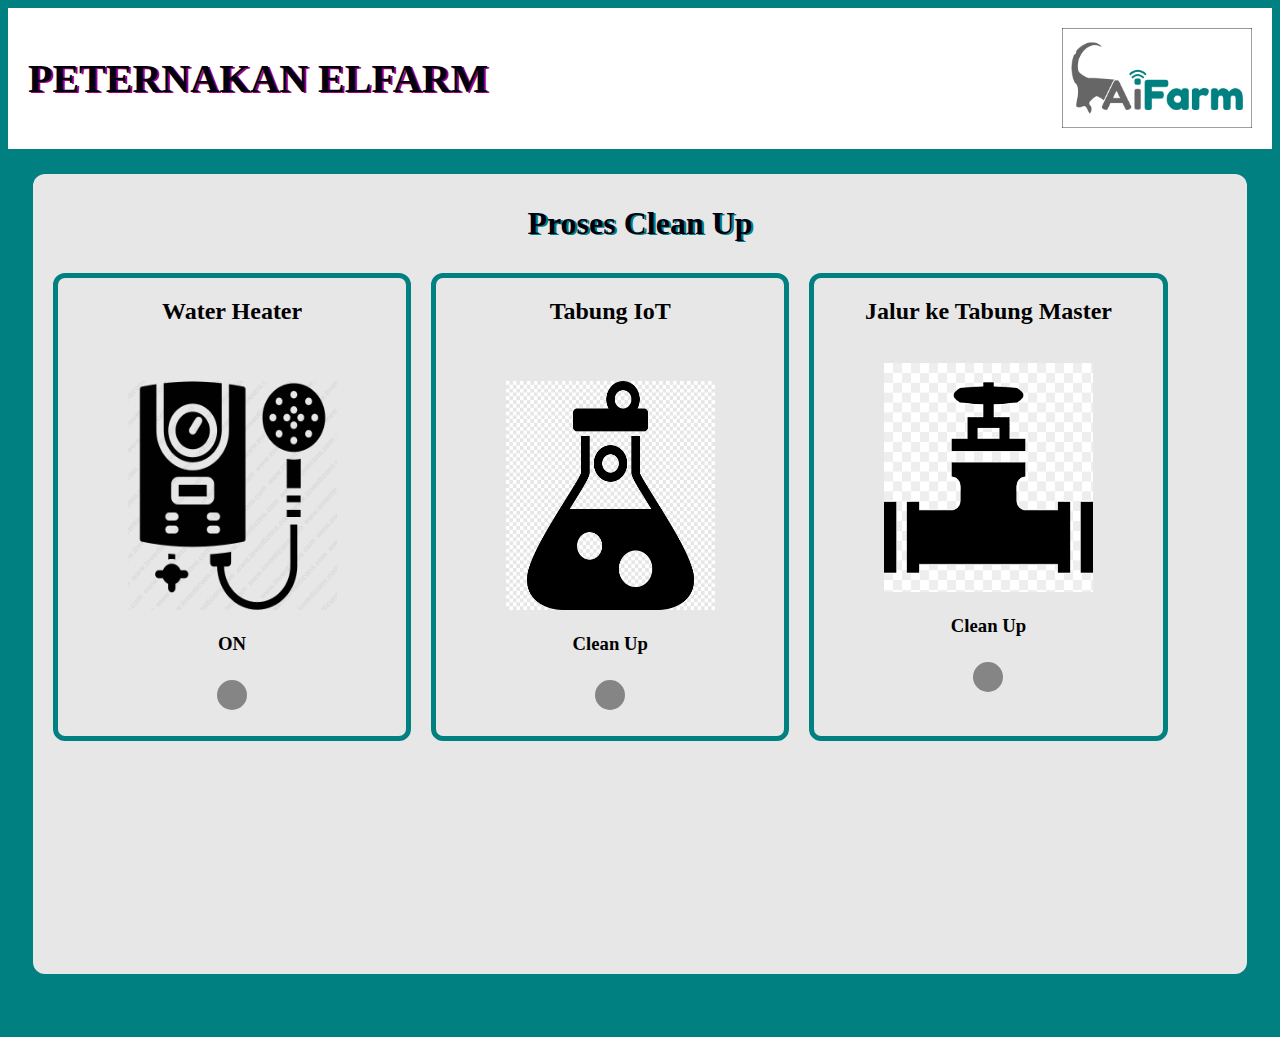
==== proses.html @ 31407fe1 "init" ====
<!DOCTYPE html>
<html>

<head>
	<meta http-equiv="Content-Type" content="text/html; charset=windows-1252" />
	<title>AiFarm</title>
	<meta name="viewport" content="width=device-width, height=device-height, initial-scale=1.0, minimum-scale=1.0" />
	<link rel="stylesheet" type="text/css" href="css/styleball.css" />
	<script src="js/jws.js"></script>
</head>

<body>
	<div class="pointcontainer">
		<div class="header">
			<img src="assets/logo/Logo.png" alt="logo" />
			<h1 class="grad2">PETERNAKAN ELFARM</h1>
		</div>
		<div class="container">
			<div class="column" style="background-color: rgb(231, 231, 231)">
				<h1 class="grad1">Proses Clean Up</h1>
				<div id="latar" class="led-box2">
					<h2>Water Heater</h2>
					<br>
					<br>
					<img src="assets/image/Water.png" alt="image" width="60%" height="50%" />
					<h3 id="proses">ON</h3>
					<div id="indikator" class="bulb"></div>
				</div>
				<div id="latar" class="led-box2">
					<h2>Tabung IoT</h2>
					<br>
					<br>
					<img src="assets/image/tubes.png" alt="image" width="60%" height="50%" />
					<h3 id="proses">Clean Up</h3>
					<div id="indikator" class="bulb"></div>
				</div>
				<div id="latar" class="led-box2">
					<h2>Jalur ke Tabung Master</h2>
					<br>
					<img src="assets/image/pipe.png" alt="image" width="60%" height="50%" />
					<h3 id="proses">Clean Up</h3>
					<div id="indikator" class="bulb"></div>
				</div>
			</div>
		</div>
	</div>
</body>
<script src="js/proses.js"></script>
<script>
	window.setTimeout( function() {
	window.location.reload();
  }, 30000);
</script>

</html>
---- css/styleball.css ----
html {
	/* background-image: url('../images/kabaddi.jpg'); */
	background-repeat: no-repeat;
	background-color: rgb(0, 128, 128);
	background-size: 100% 100%;
	min-height: 100%;
	width: 100%;
	text-align: center;
}

.header img {
	float: right;
	width: auto;
	height: 100px;
	background: rgb(255, 255, 255);
}

.header {
	padding: 20px;
	text-align: left;
	background: rgb(255, 255, 255);
	color: rgb(5, 5, 5);
	font-size: 20px;
}

.h3 {
	margin: 0 0 10px 0;
	padding: 2px;
	border-bottom: 1px solid #000;
	color: #3f51b5;
}

.grad1 {
	color: #00000f;
	text-shadow: 2px 1px rgb(0, 128, 128);
}

.grad2 {
	color: #00000f;
	text-shadow: 2px 1px rgb(168, 0, 118);
}

.pointcontainer {
	width: 100%;
	min-height: 100%;
	background-color: rgb(0, 128, 128);
	text-align: center;
	margin-bottom: 5%;
	margin-right: 0%;
	margin-left: 0%;
	text-align: center;
}

.footer {
	position: fixed;
	left: 0;
	bottom: 0;
	width: 100%;
	background-color: #3498db;
	color: #fff;
	text-align: center;
	font-family: "Verdana", Sans, serif;
	border-radius: 0;
	height: 20px;
}

.box {
	width: 400px;
	height: 20px;
	border: 2px solid #000;
	margin: 0 auto 15px;
	text-align: center;
	padding: 20px;
	font-weight: bold;
	border-radius: 10px;
}

* {
	box-sizing: border-box;
}

/* Create three equal columns that floats next to each other */
.column {
	width: 100%;
	padding: 10px;
	height: 100%;
	border-radius: 12px;
}

.container {
	margin: 25px;
	width: auto;
	height: 800px;
	border-radius: 12px;
	/* Center child horizontally*/
	display: flex;
	position: relative;
}

#skill {
	width: 100%;
	height: 60px;
	background-color: #04aa6d;
	text-align: center;
	line-height: 60px;
}

#skillB {
	width: 100%;
	height: 60px;
	background-color: #04aa6d;
	text-align: center;
	line-height: 60px;
}

#html {
	width: 100%;
	background-color: #ddd;
}

/* LED CSS */

.led-box {
	height: 50%;
	width: 45.5%;
	margin: 15px;
	float: left;
	border: 5px solid rgb(0, 128, 128);
	border-radius: 12px;
}

.led-box2 {
	height: 60%;
	width: 30%;
	margin: 10px;
	float: left;
	border: 5px solid rgb(0, 128, 128);
	border-radius: 12px;
}

.led-box p {
	font-size: 12px;
	text-align: center;
	margin: 1em;
}

.led-grey {
	margin: 0 auto;
	width: 30px;
	height: 30px;
	background-color: #c4c4c4;
	border-radius: 50%;
	box-shadow: rgba(0, 0, 0, 0.2) 0 -1px 7px 1px,
		inset rgb(94, 94, 94) 0 -1px 9px, #c4c4c4 0 2px 14px;
	-webkit-animation: blinkGrey 1s infinite;
	-moz-animation: blinkGrey 1s infinite;
	-ms-animation: blinkGrey 1s infinite;
	-o-animation: blinkGrey 1s infinite;
	animation: blinkGrey 1s infinite;
}

@-webkit-keyframes blinkGrey {
	from {
		background-color: #c4c4c4;
	}

	50% {
		background-color: rgb(107, 107, 107);
		box-shadow: rgba(0, 0, 0, 0.2) 0 -1px 7px 1px,
			inset rgb(94, 94, 94) 0 -1px 9px, #c4c4c4 0 2px 0;
	}

	to {
		background-color: #c4c4c4;
	}
}

@-moz-keyframes blinkGrey {
	from {
		background-color: #c4c4c4;
	}

	50% {
		background-color: rgb(107, 107, 107);
		box-shadow: rgba(0, 0, 0, 0.2) 0 -1px 7px 1px,
			inset rgb(94, 94, 94) 0 -1px 9px, #c4c4c4 0 2px 0;
	}

	to {
		background-color: #c4c4c4;
	}
}

@-ms-keyframes blinkGrey {
	from {
		background-color: #c4c4c4;
	}

	50% {
		background-color: rgb(107, 107, 107);
		box-shadow: rgba(0, 0, 0, 0.2) 0 -1px 7px 1px,
			inset rgb(94, 94, 94) 0 -1px 9px, #c4c4c4 0 2px 0;
	}

	to {
		background-color: #c4c4c4;
	}
}

@-o-keyframes blinkGrey {
	from {
		background-color: #c4c4c4;
	}

	50% {
		background-color: rgb(107, 107, 107);
		box-shadow: rgba(0, 0, 0, 0.2) 0 -1px 7px 1px,
			inset rgb(94, 94, 94) 0 -1px 9px, #c4c4c4 0 2px 0;
	}

	to {
		background-color: #c4c4c4;
	}
}

@keyframes blinkGrey {
	from {
		background-color: #c4c4c4;
	}

	50% {
		background-color: rgb(107, 107, 107);
		box-shadow: rgba(0, 0, 0, 0.2) 0 -1px 7px 1px,
			inset rgb(94, 94, 94) 0 -1px 9px, #c4c4c4 0 2px 0;
	}

	to {
		background-color: #c4c4c4;
	}
}

.led-white {
	margin: 0 auto;
	width: 30px;
	height: 30px;
	background-color: #e4e4e4;
	border-radius: 50%;
	box-shadow: rgba(0, 0, 0, 0.2) 0 -1px 7px 1px,
		inset rgb(133, 133, 133) 0 -1px 9px, #e4e4e4 0 2px 14px;
}

/* Alternatively, conic gradient */

.bulb {
	height: 30px;;
	width: 30px;;
	background-color: rgb(133, 133, 133) ;
	border-radius: 50%;
	margin: 25px auto;
	transition: background 500ms;
  }
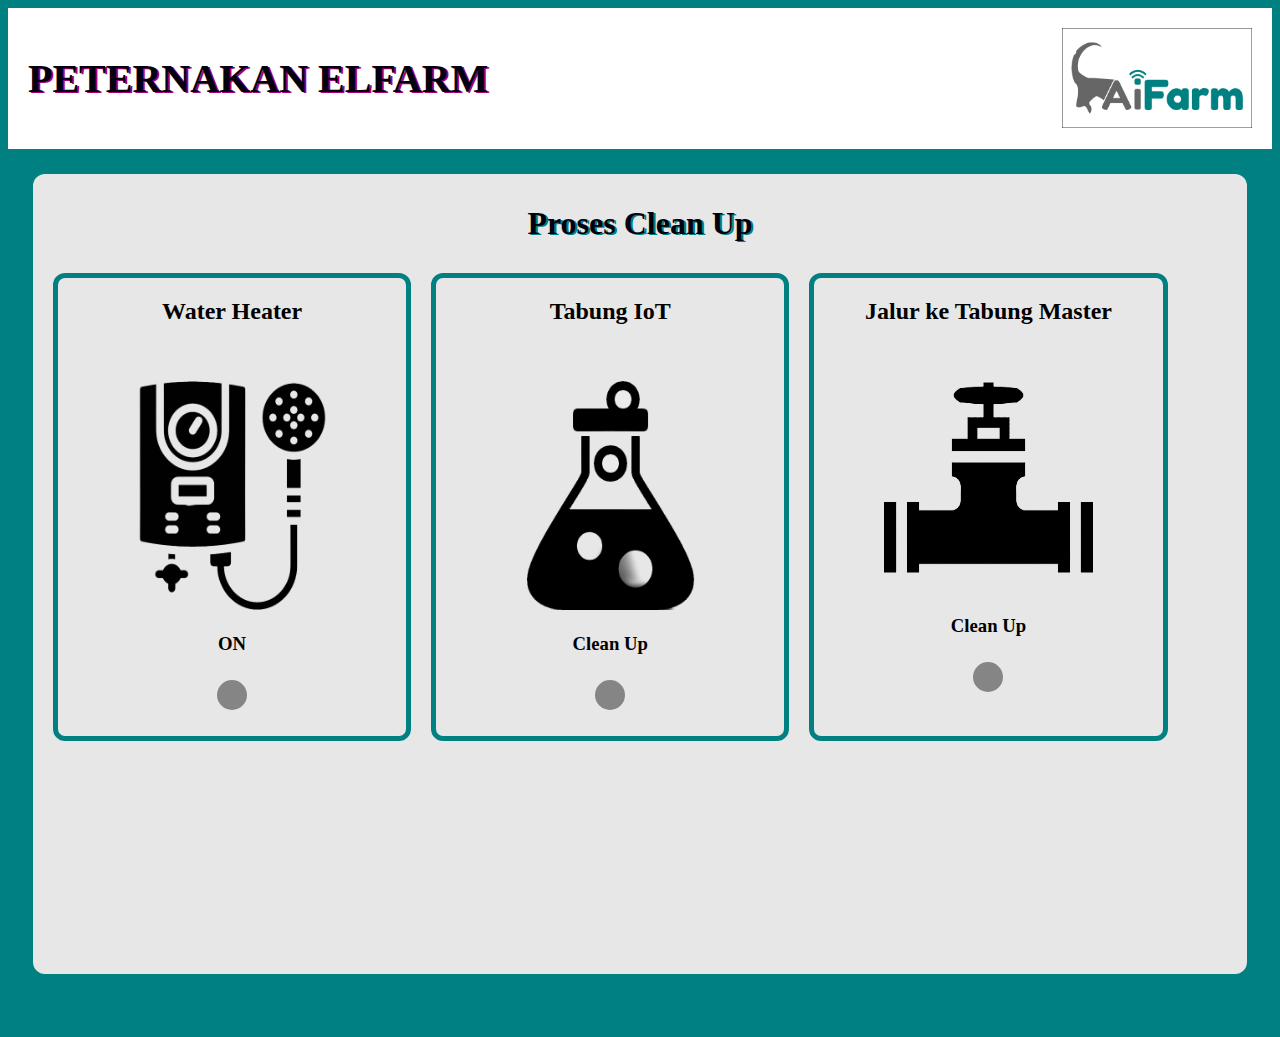
==== commit 3b084975: "url placed on file url.json, and get_data.php just for testing purposes" ====
--- a/proses.html
+++ b/proses.html
@@ -45,7 +45,73 @@
 		</div>
 	</div>
 </body>
-<script src="js/proses.js"></script>
+<script>
+var url = document.URL.split('/').slice(0, -1).join('/');
+readTextFileToJSON(url+"/url.json");
+
+function startTimeA(url3) {
+	console.log("startTimeA",url3);
+	var jsonData = getJSON(url3);
+	var objData = JSON.parse(jsonData);
+	console.log("objData startTimeA",jsonData);
+
+	if (objData.status == 0) {
+		prosesnya = "ON";
+		document.getElementById("indikator").style.backgroundColor = "green";
+	} else if (objData.status == 1) {
+		prosesnya = "ON";
+		document.getElementById("indikator").style.backgroundColor = "yellow";
+	} else if (objData.status == 2) {
+		prosesnya = "ON";
+		document.getElementById("indikator").style.backgroundColor = "red";
+	} else if (objData.status == 3) {
+		prosesnya = "ON";
+		document.getElementById("indikator").style.backgroundColor = "blue";
+	} else if (objData.status == 4) {
+		prosesnya = "Clean Up";
+		document.getElementById("indikator").style.backgroundColor = "grey";
+		document.getElementById("latar").style.backgroundColor = "green";
+	}
+
+	document.getElementById("proses").innerHTML = prosesnya;
+
+	timerA = setTimeout(function () {
+		startTimeA(url3);
+	}, 500);
+}
+
+
+function readTextFileToJSON(file)
+{
+    var rawFile = new XMLHttpRequest();
+    rawFile.open("GET", file, false);
+    rawFile.onreadystatechange = function ()
+    {
+        if(rawFile.readyState === 4)
+        {
+            if(rawFile.status === 200 || rawFile.status == 0)
+            {
+                var allText = rawFile.responseText;
+                console.log(allText);
+				try {
+					let jsons = JSON.parse(allText);
+					console.log("jsons=",jsons);
+					console.log("jsons.url1=",jsons.url1);
+					console.log("jsons.url2=",jsons.url2);
+					console.log("jsons.url3=",jsons.url3);
+					startTimeA(jsons.url3);
+				} catch (e) {
+					console.log("terjadi kesalahan sistem \n",e);
+				}
+            }
+			else {
+				alert("file pengaturan tidak ditemukan");
+			}
+        }
+    }
+    rawFile.send(null);
+}
+</script>
 <script>
 	window.setTimeout( function() {
 	window.location.reload();
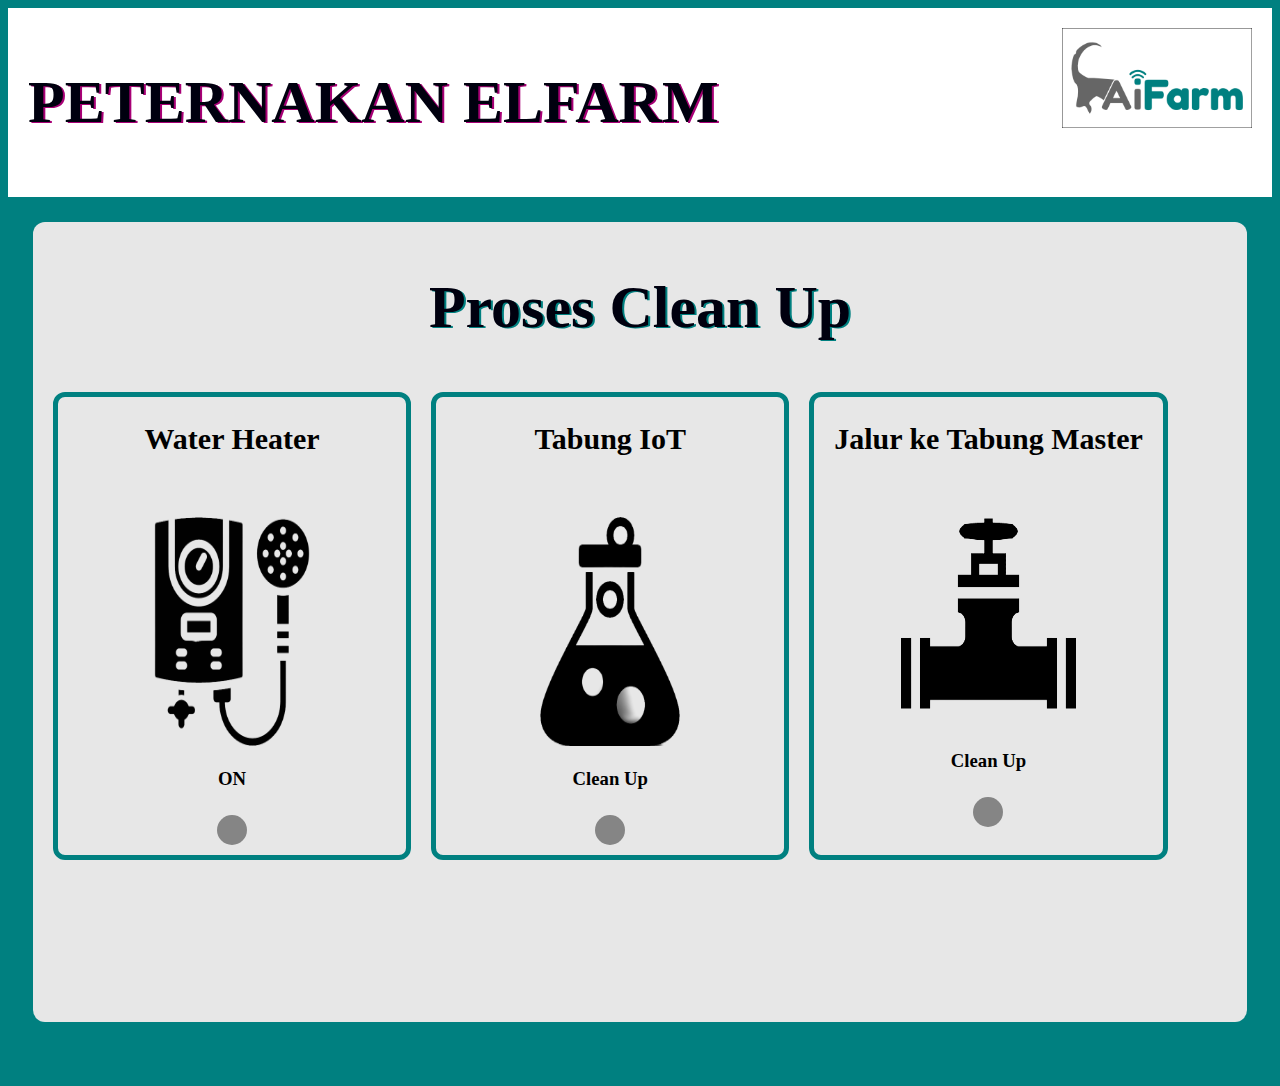
==== commit 4ac8b37a: "last edit" ====
--- a/proses.html
+++ b/proses.html
@@ -22,7 +22,7 @@
 					<h2>Water Heater</h2>
 					<br>
 					<br>
-					<img src="assets/image/Water.png" alt="image" width="60%" height="50%" />
+					<img src="assets/image/Water.png" alt="image" width="50%" height="50%" />
 					<h3 id="proses">ON</h3>
 					<div id="indikator" class="bulb"></div>
 				</div>
@@ -30,14 +30,14 @@
 					<h2>Tabung IoT</h2>
 					<br>
 					<br>
-					<img src="assets/image/tubes.png" alt="image" width="60%" height="50%" />
+					<img src="assets/image/tubes.png" alt="image" width="50%" height="50%" />
 					<h3 id="proses">Clean Up</h3>
 					<div id="indikator" class="bulb"></div>
 				</div>
 				<div id="latar" class="led-box2">
 					<h2>Jalur ke Tabung Master</h2>
 					<br>
-					<img src="assets/image/pipe.png" alt="image" width="60%" height="50%" />
+					<img src="assets/image/pipe.png" alt="image" width="50%" height="50%" />
 					<h3 id="proses">Clean Up</h3>
 					<div id="indikator" class="bulb"></div>
 				</div>
@@ -58,18 +58,11 @@
 	if (objData.status == 0) {
 		prosesnya = "ON";
 		document.getElementById("indikator").style.backgroundColor = "green";
-	} else if (objData.status == 1) {
-		prosesnya = "ON";
-		document.getElementById("indikator").style.backgroundColor = "yellow";
-	} else if (objData.status == 2) {
-		prosesnya = "ON";
-		document.getElementById("indikator").style.backgroundColor = "red";
-	} else if (objData.status == 3) {
-		prosesnya = "ON";
+		window.location = "http://localhost/aifarm/index.html";
+	}
+	 else if(objData.status == 1) {
+		prosesnya = "Clean Up";
 		document.getElementById("indikator").style.backgroundColor = "blue";
-	} else if (objData.status == 4) {
-		prosesnya = "Clean Up";
-		document.getElementById("indikator").style.backgroundColor = "grey";
 		document.getElementById("latar").style.backgroundColor = "green";
 	}
 
--- a/css/styleball.css
+++ b/css/styleball.css
@@ -22,7 +22,13 @@
 	color: rgb(5, 5, 5);
 	font-size: 20px;
 }
-
+h1 {
+	font-size: 60px;
+  }
+  h2 {
+	font-size: 30px;
+  }
+  
 .h3 {
 	margin: 0 0 10px 0;
 	padding: 2px;
@@ -99,18 +105,18 @@
 
 #skill {
 	width: 100%;
-	height: 60px;
+	height: 100px;
 	background-color: #04aa6d;
 	text-align: center;
-	line-height: 60px;
+	line-height: 100px;
 }
 
 #skillB {
 	width: 100%;
-	height: 60px;
+	height: 100px;
 	background-color: #04aa6d;
 	text-align: center;
-	line-height: 60px;
+	line-height: 100px;
 }
 
 #html {
@@ -121,7 +127,7 @@
 /* LED CSS */
 
 .led-box {
-	height: 50%;
+	height: 75%;
 	width: 45.5%;
 	margin: 15px;
 	float: left;
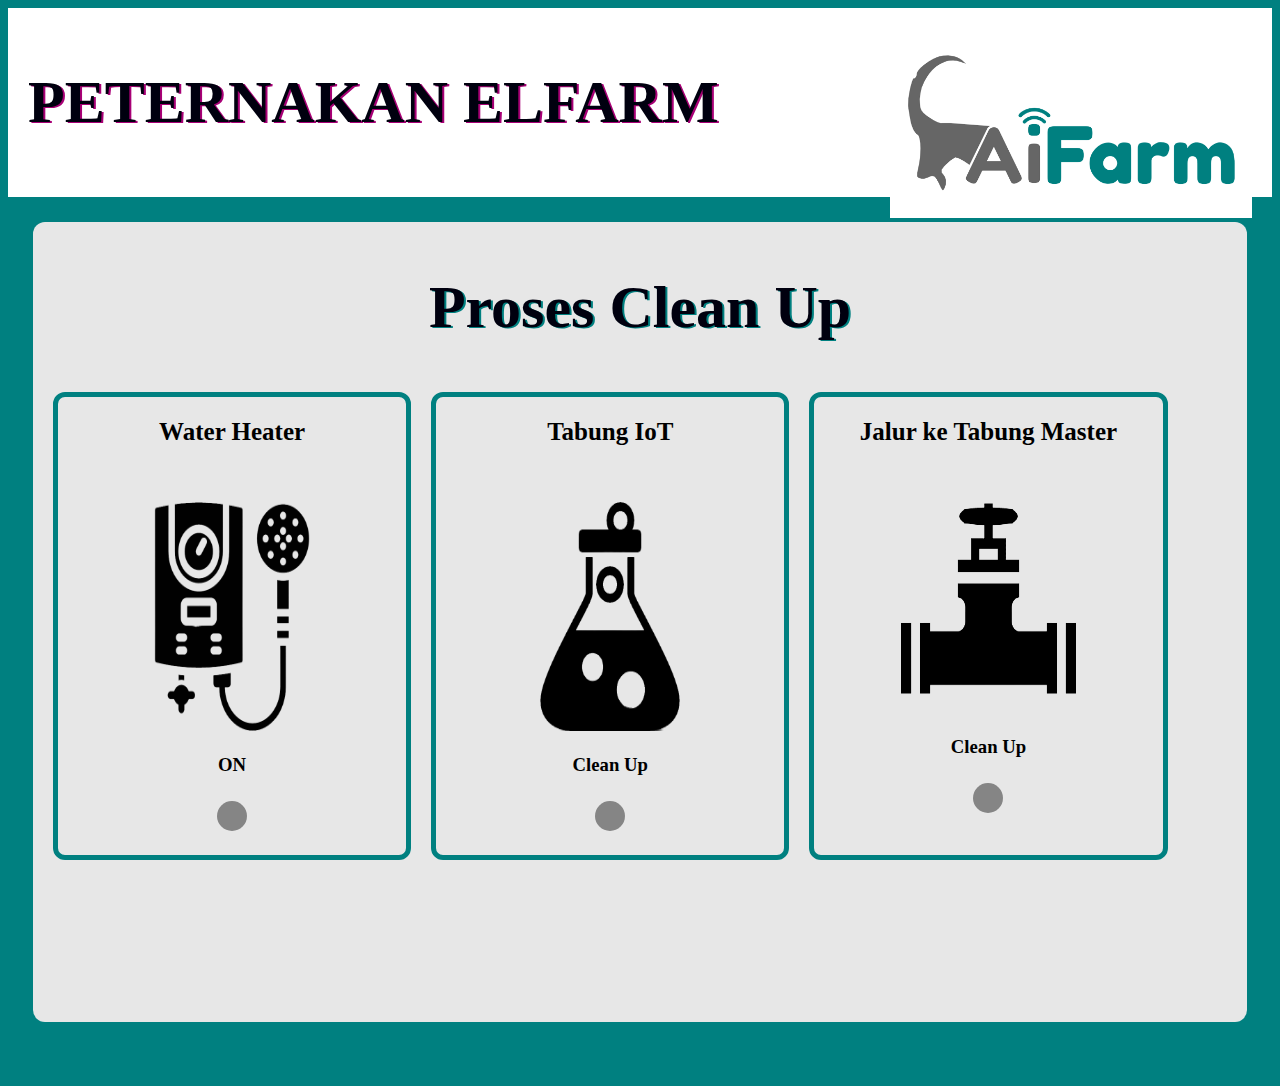
==== commit fd43f036: "debug" ====
--- a/proses.html
+++ b/proses.html
@@ -18,28 +18,28 @@
 		<div class="container">
 			<div class="column" style="background-color: rgb(231, 231, 231)">
 				<h1 class="grad1">Proses Clean Up</h1>
-				<div id="latar" class="led-box2">
+				<div id="latar1" class="led-box2">
 					<h2>Water Heater</h2>
 					<br>
 					<br>
 					<img src="assets/image/Water.png" alt="image" width="50%" height="50%" />
 					<h3 id="proses">ON</h3>
-					<div id="indikator" class="bulb"></div>
+					<div id="indikator1" class="bulb"></div>
 				</div>
-				<div id="latar" class="led-box2">
+				<div id="latar2" class="led-box2">
 					<h2>Tabung IoT</h2>
 					<br>
 					<br>
 					<img src="assets/image/tubes.png" alt="image" width="50%" height="50%" />
 					<h3 id="proses">Clean Up</h3>
-					<div id="indikator" class="bulb"></div>
+					<div id="indikator2" class="bulb"></div>
 				</div>
-				<div id="latar" class="led-box2">
+				<div id="latar3" class="led-box2">
 					<h2>Jalur ke Tabung Master</h2>
 					<br>
 					<img src="assets/image/pipe.png" alt="image" width="50%" height="50%" />
 					<h3 id="proses">Clean Up</h3>
-					<div id="indikator" class="bulb"></div>
+					<div id="indikator3" class="bulb"></div>
 				</div>
 			</div>
 		</div>
@@ -47,32 +47,51 @@
 </body>
 <script>
 var url = document.URL.split('/').slice(0, -1).join('/');
-readTextFileToJSON(url+"/url.json");
+readTextFileToJSON(url+"/setting.json");
 
-function startTimeA(url3) {
-	console.log("startTimeA",url3);
-	var jsonData = getJSON(url3);
+function startTime(url) {
+	console.log("startTime",url);
+	var jsonData = getJSON(url);
 	var objData = JSON.parse(jsonData);
-	console.log("objData startTimeA",jsonData);
+	console.log("objData startTime",jsonData);
 
 	if (objData.status == 0) {
+		window.location = "index.html";
+
+	}
+	resetColor();
+	if (objData.proses == 1) {
 		prosesnya = "ON";
-		document.getElementById("indikator").style.backgroundColor = "green";
-		window.location = "http://localhost/aifarm/index.html";
+		document.getElementById("indikator1").style.backgroundColor = "blue";
+		document.getElementById("latar1").style.backgroundColor = "green";
+
 	}
-	 else if(objData.status == 1) {
+	 else if(objData.proses == 2) {
 		prosesnya = "Clean Up";
-		document.getElementById("indikator").style.backgroundColor = "blue";
-		document.getElementById("latar").style.backgroundColor = "green";
+		document.getElementById("indikator2").style.backgroundColor = "blue";
+		document.getElementById("latar2").style.backgroundColor = "green";
+	}
+	else if(objData.proses == 3) {
+		prosesnya = "Jalur ke Tabung Master";
+		document.getElementById("indikator3").style.backgroundColor = "blue";
+		document.getElementById("latar3").style.backgroundColor = "green";
 	}
 
 	document.getElementById("proses").innerHTML = prosesnya;
 
 	timerA = setTimeout(function () {
-		startTimeA(url3);
+		startTime(url);
 	}, 500);
 }
 
+function resetColor() {
+	document.getElementById("indikator1").style.backgroundColor = "grey";
+	document.getElementById("indikator2").style.backgroundColor = "grey";
+	document.getElementById("indikator3").style.backgroundColor = "grey";
+	document.getElementById("latar1").style.backgroundColor = "white";
+	document.getElementById("latar2").style.backgroundColor = "white";
+	document.getElementById("latar3").style.backgroundColor = "white";
+}
 
 function readTextFileToJSON(file)
 {
@@ -92,7 +111,9 @@
 					console.log("jsons.url1=",jsons.url1);
 					console.log("jsons.url2=",jsons.url2);
 					console.log("jsons.url3=",jsons.url3);
-					startTimeA(jsons.url3);
+					startTime(jsons.url1);
+					document.getElementById("nama_peternakan").innerHTML = jsons.nama_peternakan ?? "PETERNAKAN AIFARM";
+
 				} catch (e) {
 					console.log("terjadi kesalahan sistem \n",e);
 				}
--- a/css/styleball.css
+++ b/css/styleball.css
@@ -11,7 +11,7 @@
 .header img {
 	float: right;
 	width: auto;
-	height: 100px;
+	height: 190px;
 	background: rgb(255, 255, 255);
 }
 
@@ -26,7 +26,7 @@
 	font-size: 60px;
   }
   h2 {
-	font-size: 30px;
+	font-size: 25px;
   }
   
 .h3 {
@@ -128,7 +128,7 @@
 
 .led-box {
 	height: 75%;
-	width: 45.5%;
+	width: 47.5%;
 	margin: 15px;
 	float: left;
 	border: 5px solid rgb(0, 128, 128);
